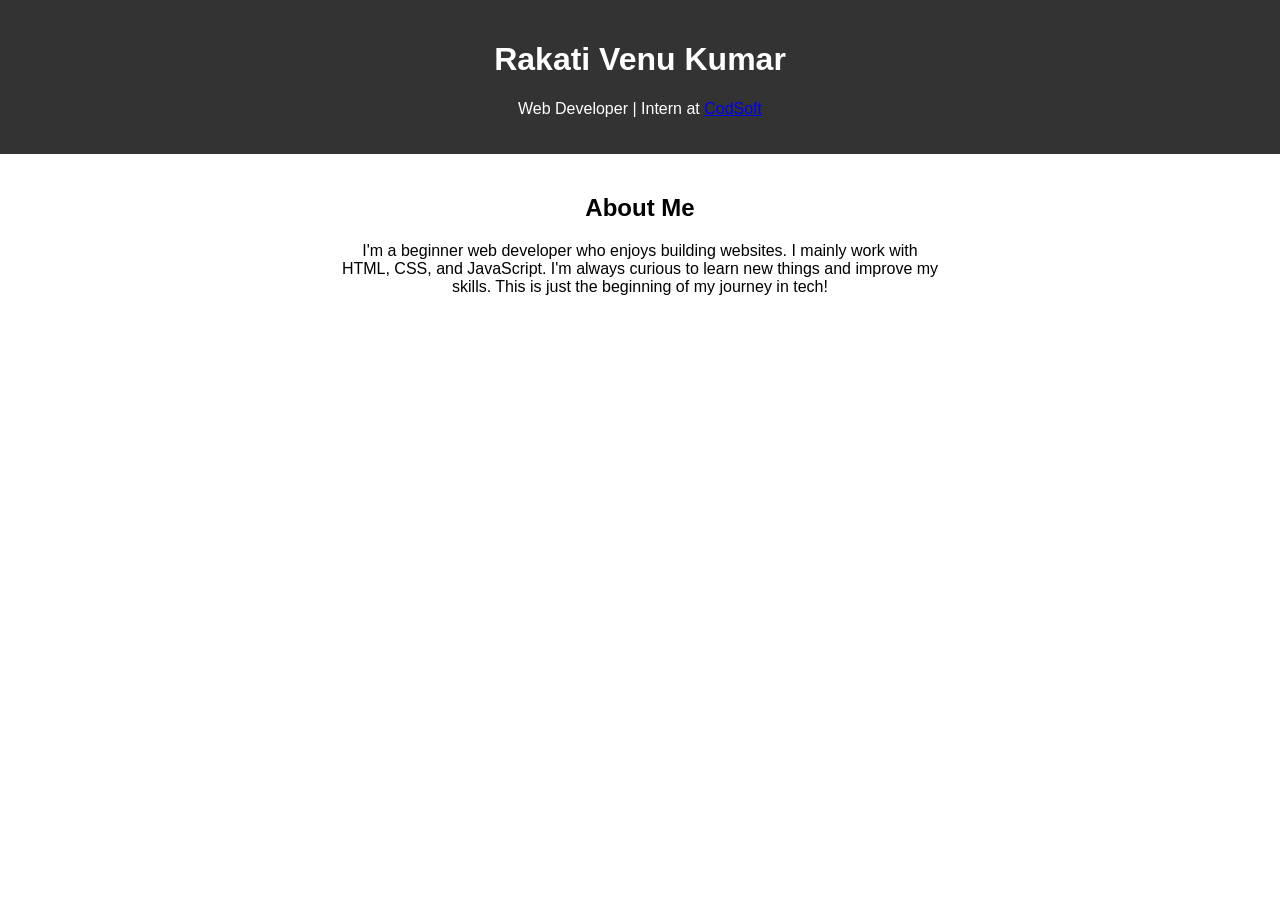
==== Level1_Task1_PersonalPortfolio/index.html @ 8b235a51 "Add About section with profile photo and intro Created the About section in HTML and styled it with " ====
<!DOCTYPE html>
<html lang="en">
<head>
    <meta charset="UTF-8">
    <meta name="viewport" content="width=device-width, initial-scale=1.0">
    <title>My Portfolio</title>
    <link rel="stylesheet" href="style.css">
</head>
<body>
    <!-- Header -->
    <header>
    <h1>Rakati Venu Kumar</h1>
    <p>Web Developer  |  Intern at <a href="https://www.codsoft.com/" target="_blank">CodSoft</a></p>
    </header>

    <!-- About Section -->
     <section id="about">
        <h2>About Me</h2>
        <!-- <img src="assets/profile.jpg" alt="Profile Photo" width="150" /> -->
        <p>I'm a beginner web developer who enjoys building websites. I mainly work with HTML, CSS, and JavaScript. I'm always curious to learn new things and improve my skills. This is just the beginning of my journey in tech!</p>
    </section>
</body>
</html>
---- Level1_Task1_PersonalPortfolio/style.css ----
body {
  font-family: Arial, sans-serif;
  margin: 0;
  padding: 0;
}

header {
  background-color: #333;
  color: #fff;
  padding: 20px;
  text-align: center;
}

#about {
  text-align: center;
  padding: 20px;
}

/* #about img {
  border-radius: 50%;
  margin: 15px 0;
} */ 

#about p {
  max-width: 600px;
  margin: 0 auto;
}
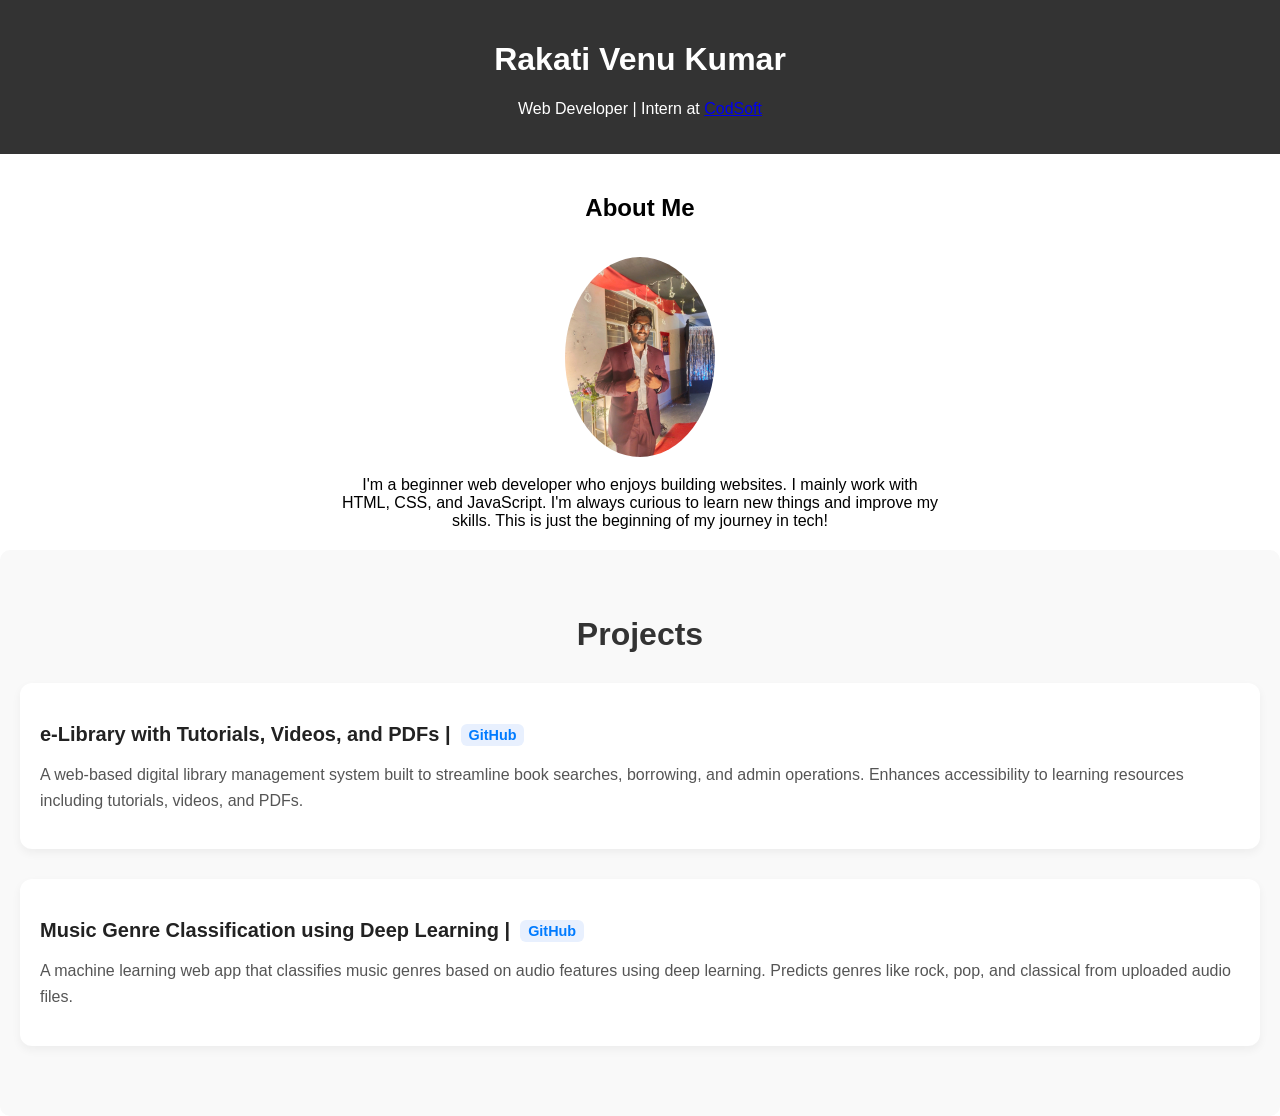
==== commit 3e3e4d47: "Added Projects section to portfolio with GitHub links and card styling" ====
--- a/Level1_Task1_PersonalPortfolio/index.html
+++ b/Level1_Task1_PersonalPortfolio/index.html
@@ -16,8 +16,34 @@
     <!-- About Section -->
      <section id="about">
         <h2>About Me</h2>
-        <!-- <img src="assets/profile.jpg" alt="Profile Photo" width="150" /> -->
+        <img src="assets/profile.jpg" alt="Profile Photo" width="150" />
         <p>I'm a beginner web developer who enjoys building websites. I mainly work with HTML, CSS, and JavaScript. I'm always curious to learn new things and improve my skills. This is just the beginning of my journey in tech!</p>
+    </section>
+
+    <!-- Projects Section -->
+    <section id="projects">
+        <h2>Projects</h2>
+        
+        <div class="project">
+            <h3>e-Library with Tutorials, Videos, and PDFs |
+                <a href="https://github.com/Venukumar23/e-Library" target="_blank" class="github-link">GitHub</a>
+            </h3>
+            <p>
+            A web-based digital library management system built to streamline book searches,
+            borrowing, and admin operations. Enhances accessibility to learning resources
+            including tutorials, videos, and PDFs.
+            </p>
+        </div>
+
+        <div class="project">
+            <h3>Music Genre Classification using Deep Learning |
+                <a href="https://github.com/Venukumar23/Music-Genre-Classification" target="_blank" class="github-link">GitHub</a>
+            </h3>
+            <p>
+            A machine learning web app that classifies music genres based on audio features
+            using deep learning. Predicts genres like rock, pop, and classical from uploaded audio files.
+            </p>
+        </div>
     </section>
 </body>
 </html>
--- a/Level1_Task1_PersonalPortfolio/style.css
+++ b/Level1_Task1_PersonalPortfolio/style.css
@@ -4,6 +4,7 @@
   padding: 0;
 }
 
+/* adding styles to the header */
 header {
   background-color: #333;
   color: #fff;
@@ -11,17 +12,77 @@
   text-align: center;
 }
 
+/* adding styles to the about section */
 #about {
   text-align: center;
   padding: 20px;
 }
 
-/* #about img {
+/* adding styles to the about image */
+#about img {
   border-radius: 50%;
   margin: 15px 0;
-} */ 
+} 
 
+/* adding styles to the about paragraph */
 #about p {
   max-width: 600px;
   margin: 0 auto;
+}
+
+/* Projects Section */
+#projects {
+  padding: 40px 20px;
+  background-color: #f9f9f9;
+  border-radius: 10px;
+}
+
+#projects h2 {
+  text-align: center;
+  font-size: 2rem;
+  margin-bottom: 30px;
+  color: #333;
+}
+
+.project {
+  margin-bottom: 30px;
+  padding: 20px;
+  background-color: #fff;
+  border-radius: 12px;
+  box-shadow: 0 4px 10px rgba(0, 0, 0, 0.05);
+  transition: transform 0.2s ease;
+}
+
+.project:hover {
+  transform: translateY(-4px);
+}
+
+.project h3 {
+  font-size: 1.25rem;
+  color: #222;
+  display: flex;
+  align-items: center;
+  gap: 10px;
+  margin-bottom: 10px;
+}
+
+.project p {
+  font-size: 1rem;
+  color: #555;
+  line-height: 1.6;
+}
+
+/* GitHub link next to title */
+.github-link {
+  font-size: 0.9rem;
+  color: #007bff;
+  text-decoration: none;
+  background-color: #e8f0fe;
+  padding: 3px 8px;
+  border-radius: 6px;
+}
+
+.github-link:hover {
+  background-color: #d0e2ff;
+  text-decoration: underline;
 }
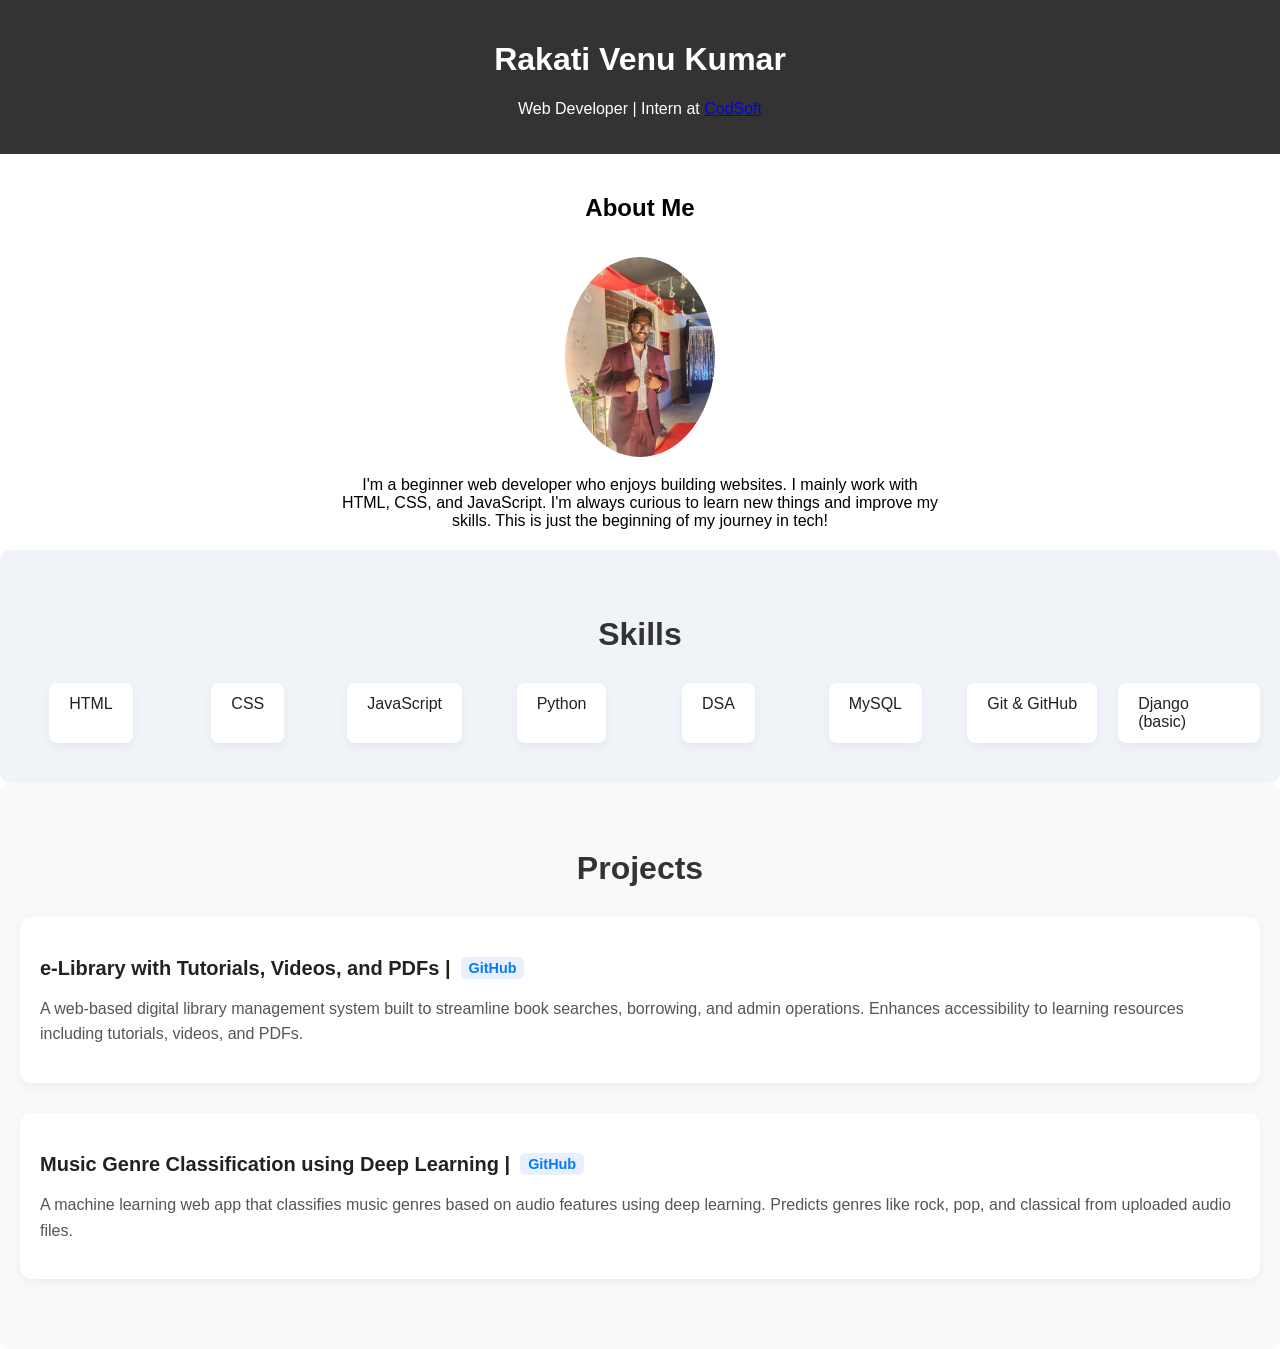
==== commit 55623b33: "Added my skills into portfolio" ====
--- a/Level1_Task1_PersonalPortfolio/index.html
+++ b/Level1_Task1_PersonalPortfolio/index.html
@@ -18,6 +18,21 @@
         <h2>About Me</h2>
         <img src="assets/profile.jpg" alt="Profile Photo" width="150" />
         <p>I'm a beginner web developer who enjoys building websites. I mainly work with HTML, CSS, and JavaScript. I'm always curious to learn new things and improve my skills. This is just the beginning of my journey in tech!</p>
+    </section>
+
+    <!-- Skills Section -->
+    <section id="skills">
+    <h2>Skills</h2>
+    <div class="skills-grid">
+        <div class="skill">HTML</div>
+        <div class="skill">CSS</div>
+        <div class="skill">JavaScript</div>
+        <div class="skill">Python</div>
+        <div class="skill">DSA</div>
+        <div class="skill">MySQL</div>
+        <div class="skill">Git & GitHub</div>
+        <div class="skill">Django (basic)</div>
+    </div>
     </section>
 
     <!-- Projects Section -->
--- a/Level1_Task1_PersonalPortfolio/style.css
+++ b/Level1_Task1_PersonalPortfolio/style.css
@@ -28,6 +28,42 @@
 #about p {
   max-width: 600px;
   margin: 0 auto;
+}
+
+/* Skills Section */
+#skills {
+  padding: 40px 20px;
+  background-color: #f0f4f8;
+  border-radius: 10px;
+}
+
+#skills h2 {
+  text-align: center;
+  font-size: 2rem;
+  margin-bottom: 30px;
+  color: #333;
+}
+
+.skills-grid {
+  display: grid;
+  grid-template-columns: repeat(auto-fit, minmax(140px, 1fr));
+  gap: 15px;
+  justify-items: center;
+}
+
+.skill {
+  background-color: #fff;
+  padding: 12px 20px;
+  border-radius: 8px;
+  box-shadow: 0 4px 10px rgba(0, 0, 0, 0.05);
+  font-weight: 500;
+  color: #222;
+  transition: transform 0.2s ease, background-color 0.2s ease;
+}
+
+.skill:hover {
+  transform: scale(1.05);
+  background-color: #e8f0fe;
 }
 
 /* Projects Section */
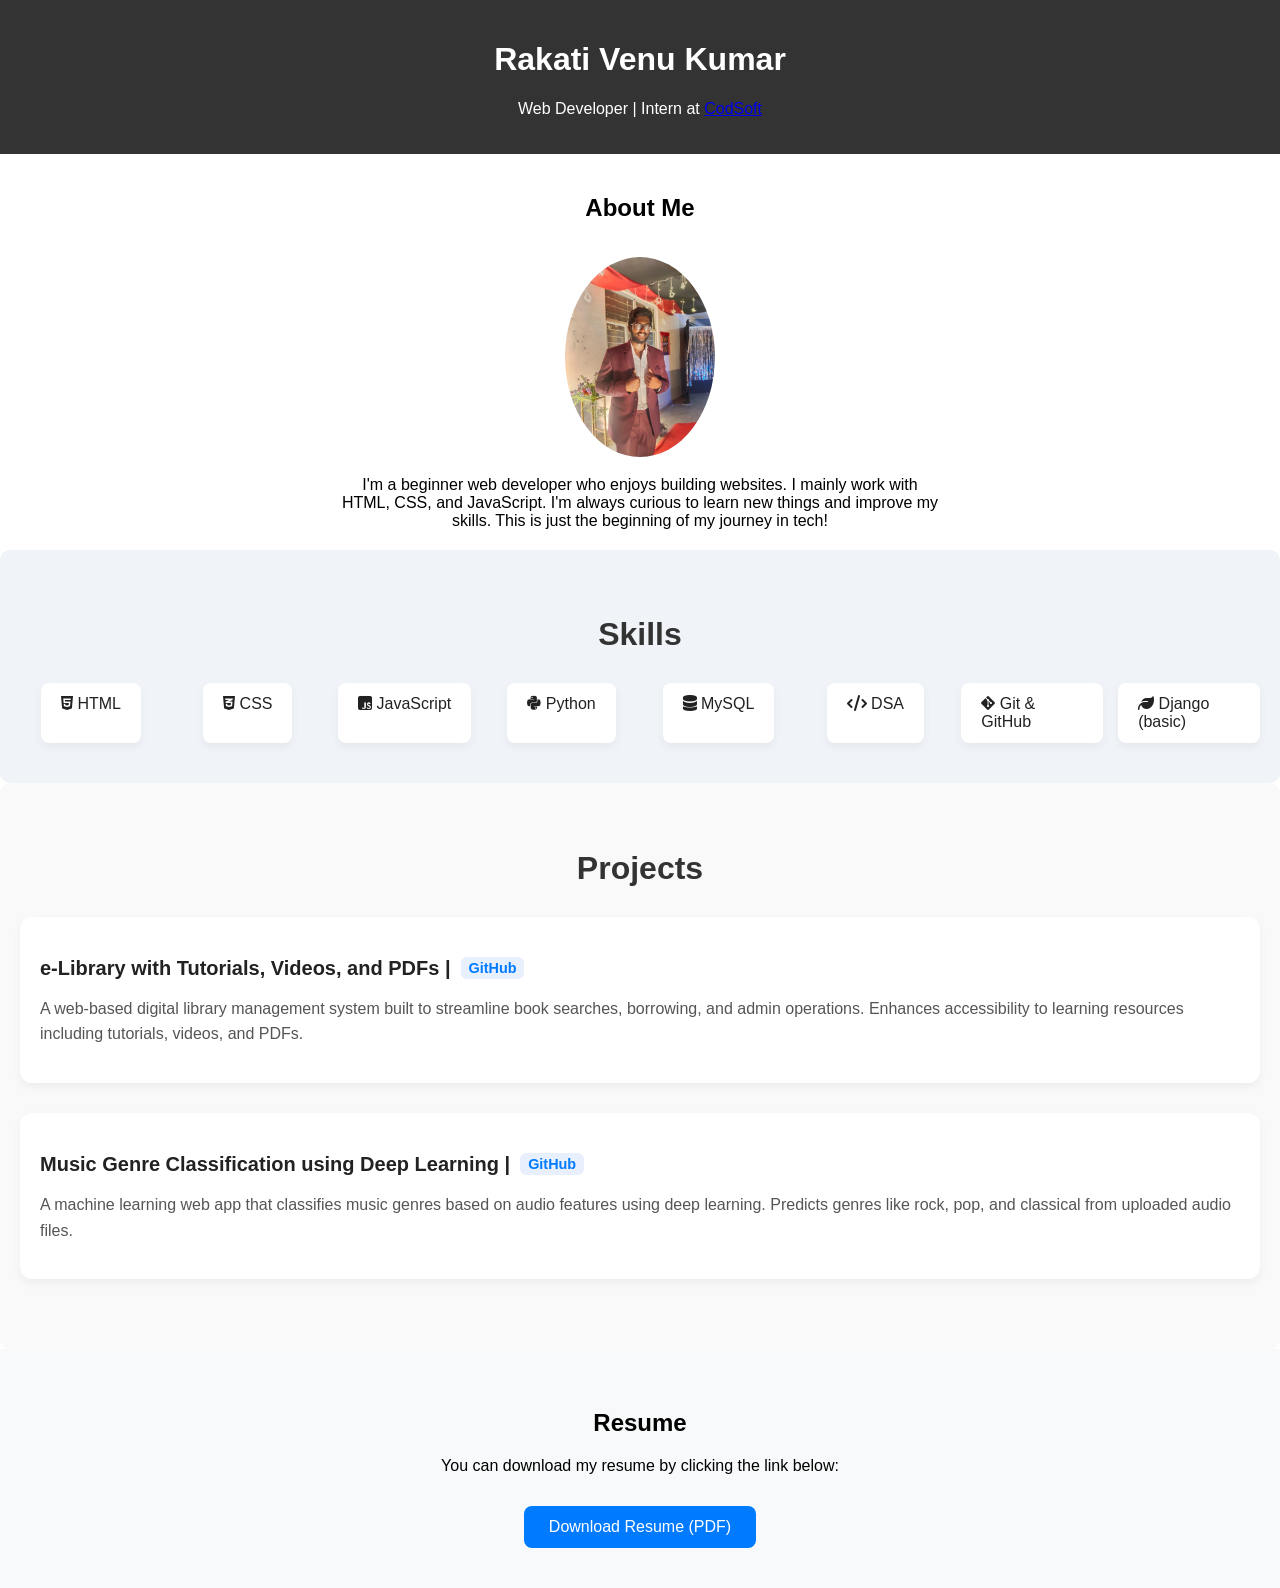
==== commit ff007916: "Added Resume." ====
--- a/Level1_Task1_PersonalPortfolio/index.html
+++ b/Level1_Task1_PersonalPortfolio/index.html
@@ -5,6 +5,12 @@
     <meta name="viewport" content="width=device-width, initial-scale=1.0">
     <title>My Portfolio</title>
     <link rel="stylesheet" href="style.css">
+
+    <!-- Font Awesome CDN for icons -->
+    <link
+        rel="stylesheet"
+        href="https://cdnjs.cloudflare.com/ajax/libs/font-awesome/6.4.0/css/all.min.css"
+    />
 </head>
 <body>
     <!-- Header -->
@@ -22,18 +28,19 @@
 
     <!-- Skills Section -->
     <section id="skills">
-    <h2>Skills</h2>
-    <div class="skills-grid">
-        <div class="skill">HTML</div>
-        <div class="skill">CSS</div>
-        <div class="skill">JavaScript</div>
-        <div class="skill">Python</div>
-        <div class="skill">DSA</div>
-        <div class="skill">MySQL</div>
-        <div class="skill">Git & GitHub</div>
-        <div class="skill">Django (basic)</div>
+        <h2>Skills</h2>
+        <div class="skills-grid">
+            <div class="skill"><i class="fab fa-html5"></i> HTML</div>
+            <div class="skill"><i class="fab fa-css3-alt"></i> CSS</div>
+            <div class="skill"><i class="fab fa-js-square"></i> JavaScript</div>
+            <div class="skill"><i class="fab fa-python"></i> Python</div>
+            <div class="skill"><i class="fas fa-database"></i> MySQL</div>
+            <div class="skill"><i class="fas fa-code"></i> DSA</div>
+            <div class="skill"><i class="fab fa-git-alt"></i> Git & GitHub</div>
+            <div class="skill"><i class="fas fa-leaf"></i> Django (basic)</div>
     </div>
     </section>
+
 
     <!-- Projects Section -->
     <section id="projects">
@@ -60,5 +67,14 @@
             </p>
         </div>
     </section>
+
+    <!-- Resume Section -->
+    <section id="resume">
+        <h2>Resume</h2>
+        <p>You can download my resume by clicking the link below:</p>
+        <a href="assets/VenuResume.pdf" download class="resume-btn">Download Resume (PDF)</a>
+
+    </section>
+
 </body>
 </html>
--- a/Level1_Task1_PersonalPortfolio/style.css
+++ b/Level1_Task1_PersonalPortfolio/style.css
@@ -121,4 +121,26 @@
 .github-link:hover {
   background-color: #d0e2ff;
   text-decoration: underline;
-}+}
+
+/* Resume Section */
+#resume {
+  text-align: center;
+  padding: 40px 20px;
+  background-color: #f8f9fa;
+}
+
+.resume-btn {
+  display: inline-block;
+  margin-top: 15px;
+  padding: 12px 25px;
+  background-color: #007bff;
+  color: white;
+  text-decoration: none;
+  border-radius: 8px;
+  transition: background-color 0.3s ease;
+}
+
+.resume-btn:hover {
+  background-color: #0056b3;
+}
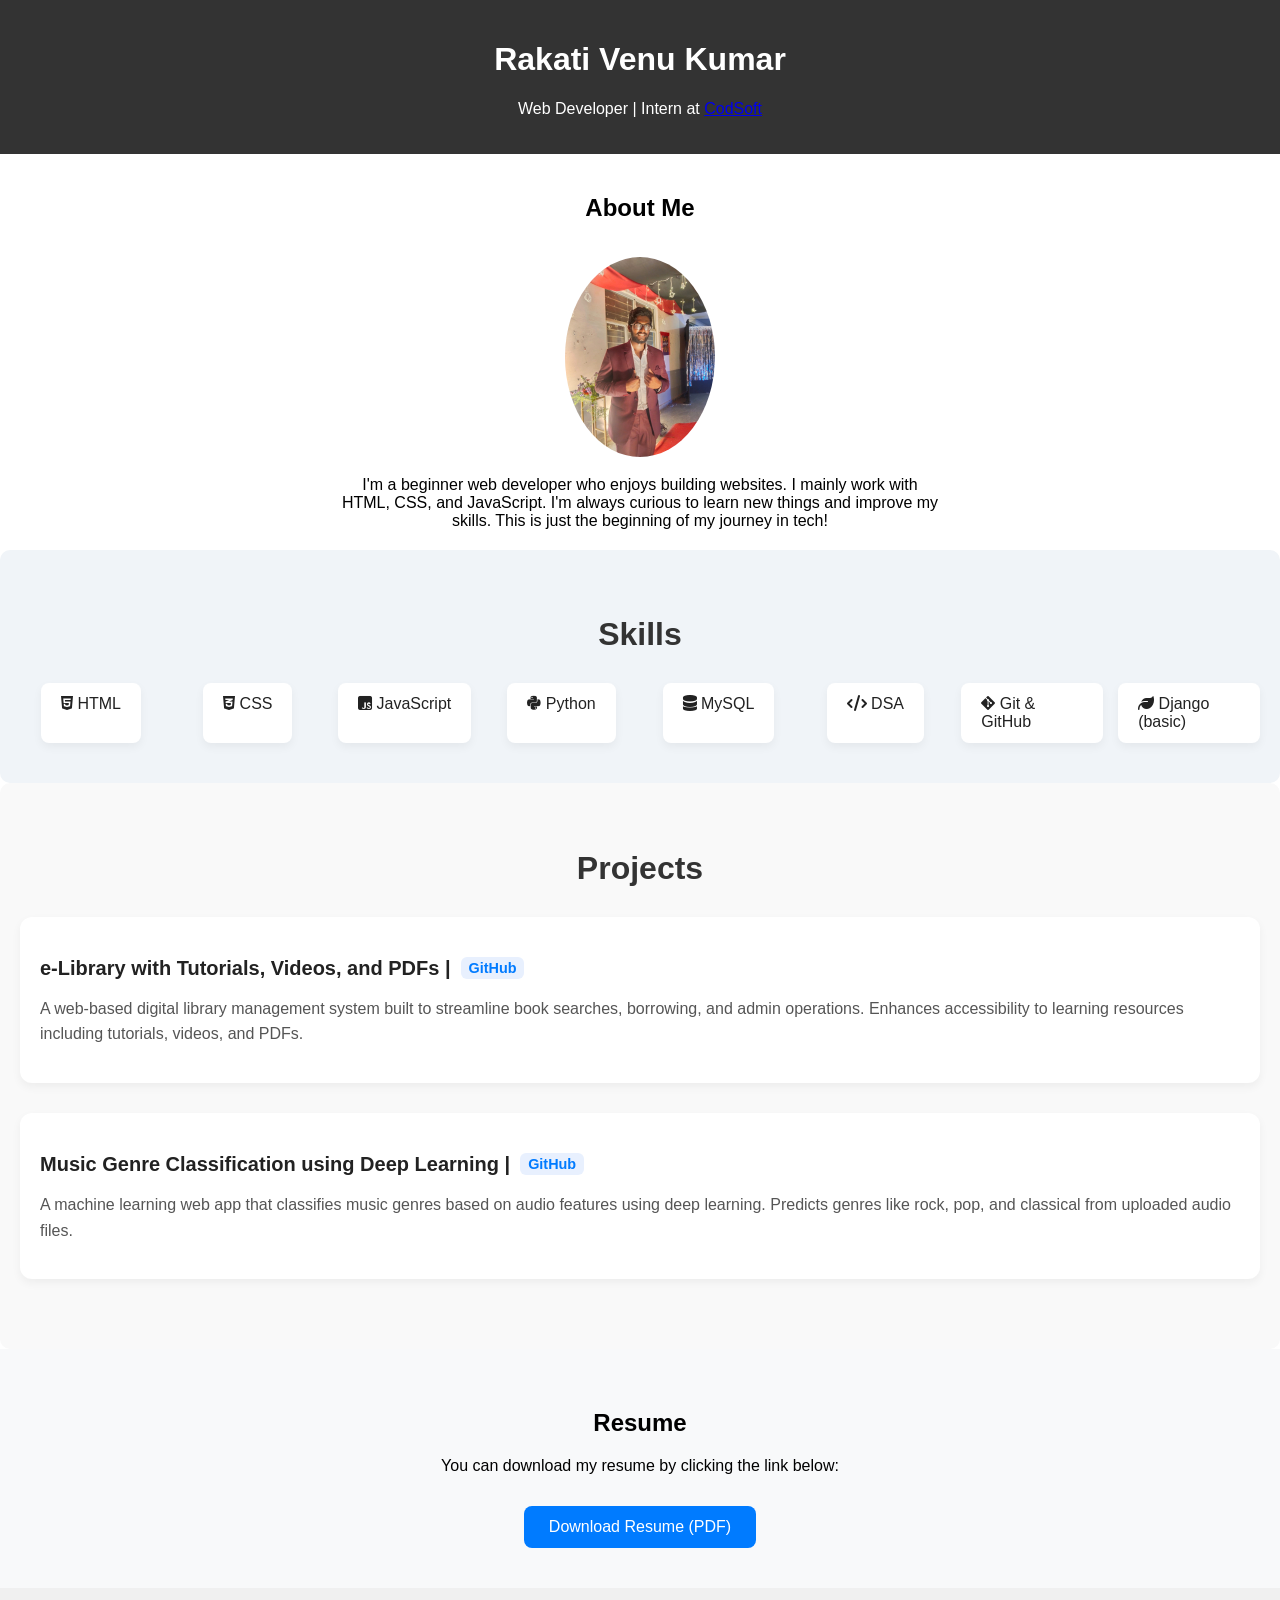
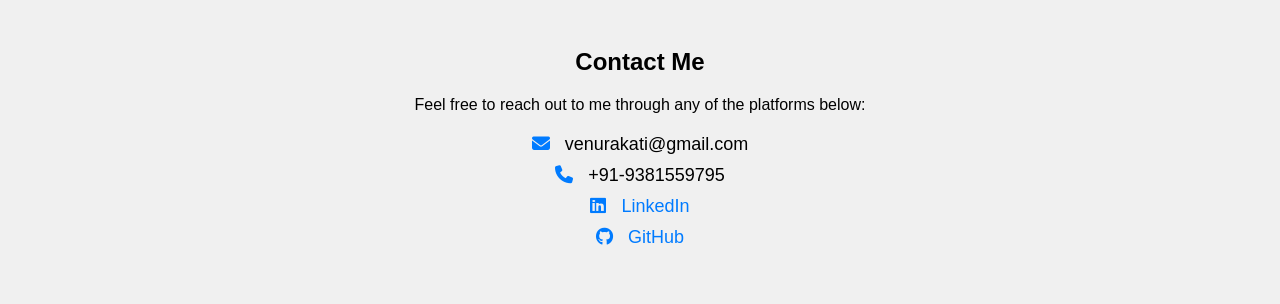
==== commit 7593fd31: "Contacts added" ====
--- a/Level1_Task1_PersonalPortfolio/index.html
+++ b/Level1_Task1_PersonalPortfolio/index.html
@@ -73,7 +73,25 @@
         <h2>Resume</h2>
         <p>You can download my resume by clicking the link below:</p>
         <a href="assets/VenuResume.pdf" download class="resume-btn">Download Resume (PDF)</a>
+    </section>
 
+    <!-- Contact Section -->
+    <section id="contact">
+        <h2>Contact Me</h2>
+        <p>Feel free to reach out to me through any of the platforms below:</p>
+    
+        <ul class="contact-list">
+            <li><i class="fas fa-envelope"></i> venurakati@gmail.com</li>
+            <li><i class="fas fa-phone"></i> +91-9381559795</li>
+            <li>
+            <i class="fab fa-linkedin"></i>
+            <a href="https://www.linkedin.com/in/rakati-venu-kumar-0748bb302/" target="_blank">LinkedIn</a>
+            </li>
+            <li>
+            <i class="fab fa-github"></i>
+            <a href="https://github.com/Venukumar23" target="_blank">GitHub</a>
+            </li>
+        </ul>
     </section>
 
 </body>
--- a/Level1_Task1_PersonalPortfolio/style.css
+++ b/Level1_Task1_PersonalPortfolio/style.css
@@ -144,3 +144,35 @@
 .resume-btn:hover {
   background-color: #0056b3;
 }
+
+/* Contact Section */
+#contact {
+  padding: 40px 20px;
+  background-color: #f0f0f0;
+  text-align: center;
+}
+
+.contact-list {
+  list-style: none;
+  padding: 0;
+  margin-top: 20px;
+}
+
+.contact-list li {
+  margin: 10px 0;
+  font-size: 18px;
+}
+
+.contact-list i {
+  margin-right: 10px;
+  color: #007bff;
+}
+
+.contact-list a {
+  color: #007bff;
+  text-decoration: none;
+}
+
+.contact-list a:hover {
+  text-decoration: underline;
+}
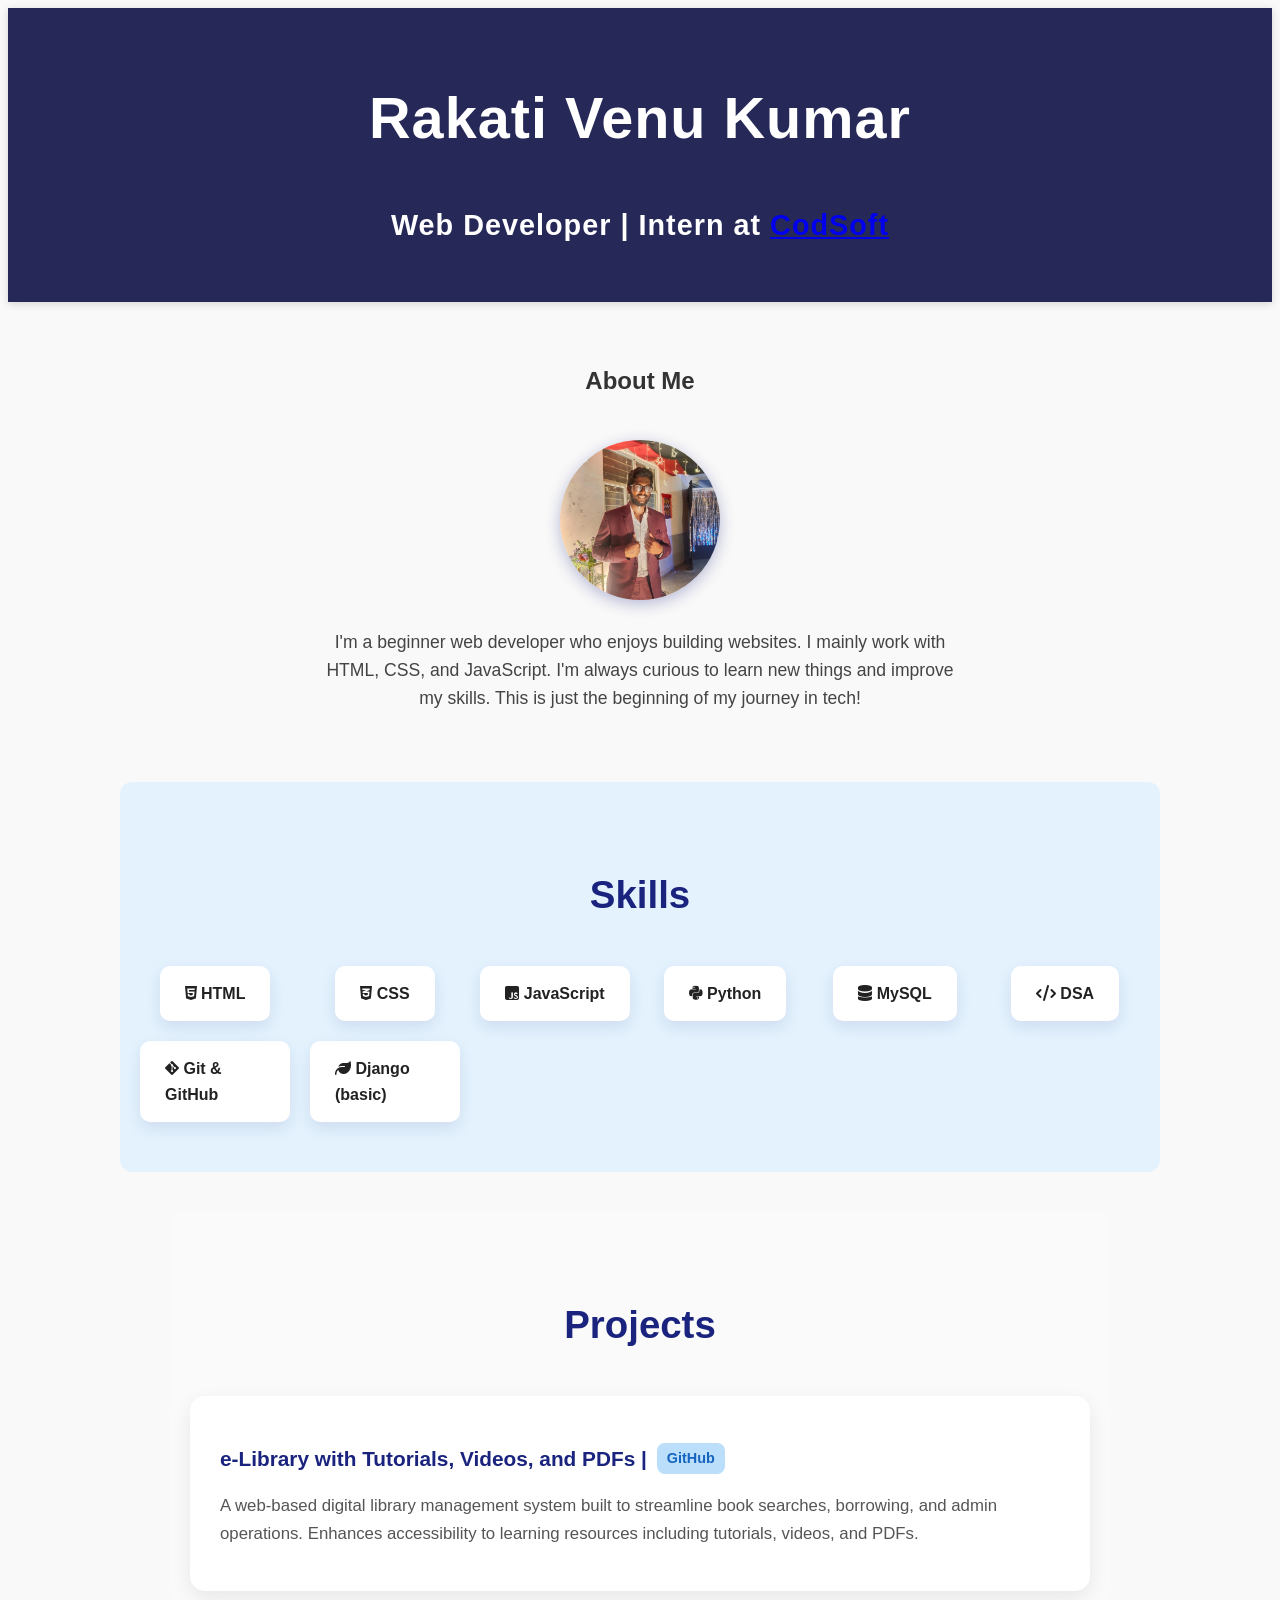
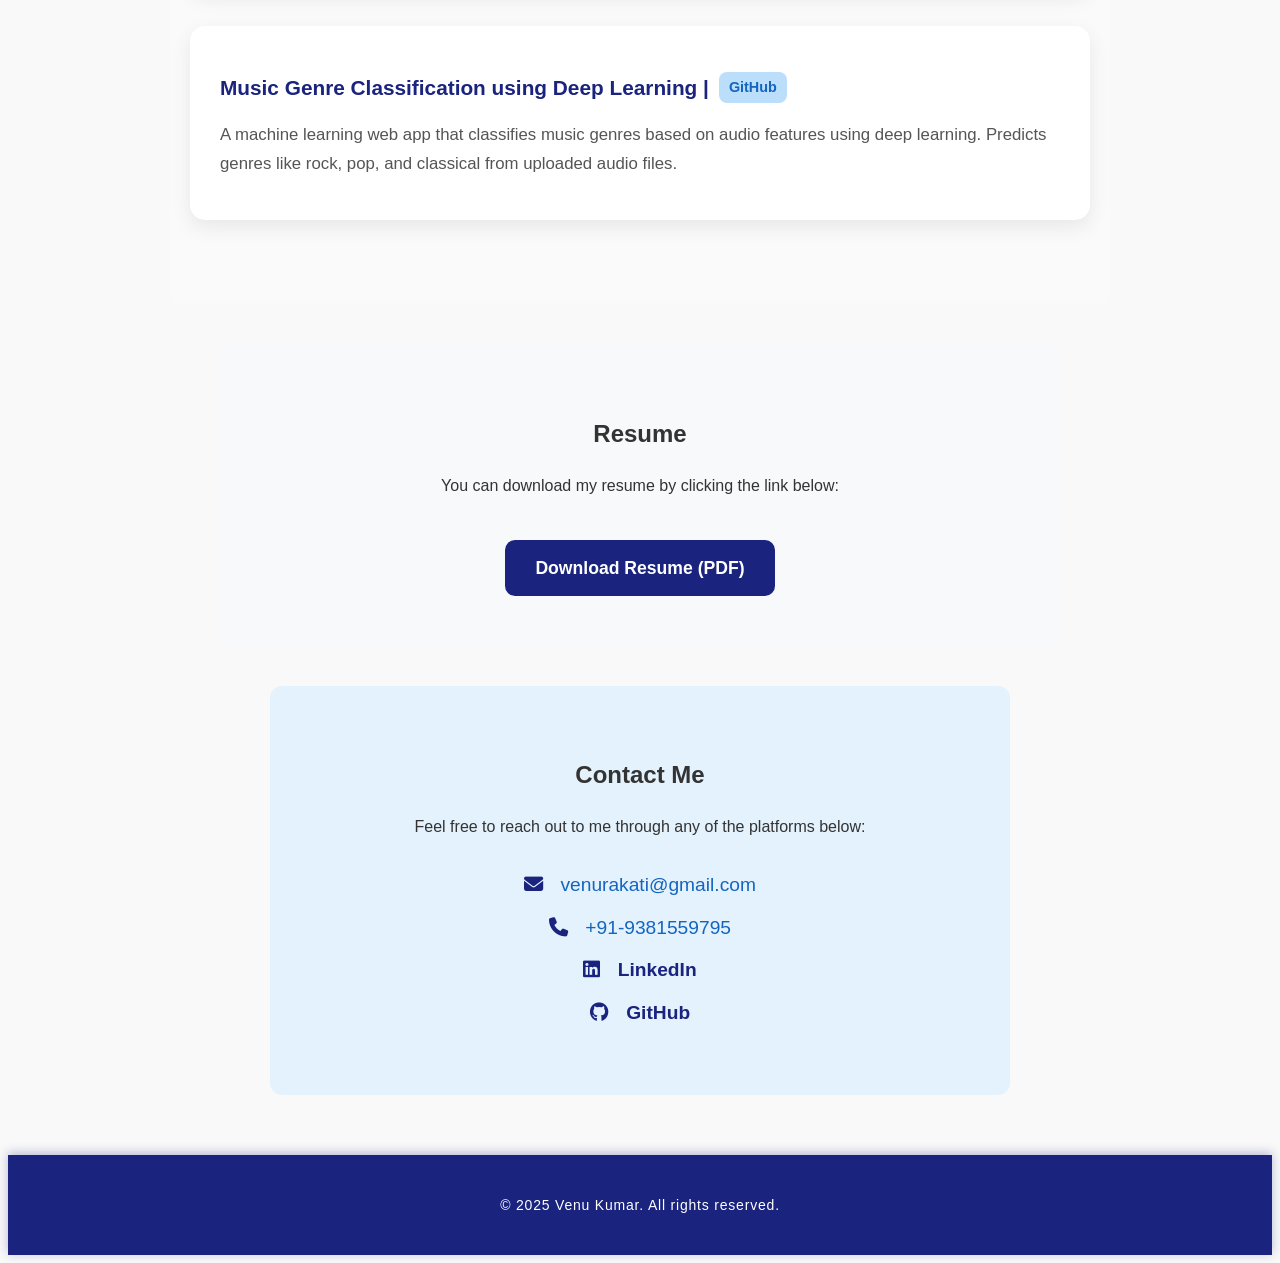
==== commit b47f9bd0: "Added footer and some CSS styling" ====
--- a/Level1_Task1_PersonalPortfolio/index.html
+++ b/Level1_Task1_PersonalPortfolio/index.html
@@ -94,5 +94,10 @@
         </ul>
     </section>
 
+    <!-- Footer -->
+    <footer>
+        <p>&copy; 2025 Venu Kumar. All rights reserved.</p>
+    </footer>
+
 </body>
 </html>
--- a/Level1_Task1_PersonalPortfolio/style.css
+++ b/Level1_Task1_PersonalPortfolio/style.css
@@ -1,178 +1,219 @@
 body {
-  font-family: Arial, sans-serif;
-  margin: 0;
-  padding: 0;
-}
-
-/* adding styles to the header */
+  background-color: #f9f9f9;
+  color: #333;
+  font-family: 'Segoe UI', Tahoma, Geneva, Verdana, sans-serif;
+  line-height: 1.6; /* easier reading */
+}
+
+/* Header */
 header {
-  background-color: #333;
+  background-color: #262957; /* deeper blue for stronger header */
   color: #fff;
-  padding: 20px;
-  text-align: center;
-}
-
-/* adding styles to the about section */
+  padding: 25px 20px;
+  text-align: center;
+  font-weight: 700;
+  font-size: 1.8rem;
+  letter-spacing: 1px;
+  box-shadow: 0 2px 8px rgba(0,0,0,0.15);
+}
+
+/* About Section */
 #about {
   text-align: center;
-  padding: 20px;
-}
-
-/* adding styles to the about image */
+  padding: 40px 20px;
+  max-width: 900px;
+  margin: 0 auto;
+}
+
 #about img {
   border-radius: 50%;
-  margin: 15px 0;
-} 
-
-/* adding styles to the about paragraph */
+  margin: 20px 0;
+  width: 160px;
+  height: 160px;
+  object-fit: cover;
+  box-shadow: 0 4px 15px rgba(26, 35, 126, 0.3);
+}
+
 #about p {
-  max-width: 600px;
+  max-width: 650px;
   margin: 0 auto;
+  font-size: 1.1rem;
+  color: #444;
 }
 
 /* Skills Section */
 #skills {
-  padding: 40px 20px;
-  background-color: #f0f4f8;
-  border-radius: 10px;
+  padding: 50px 20px;
+  background-color: #e3f2fd; /* softer blue */
+  border-radius: 12px;
+  max-width: 1000px;
+  margin: 30px auto;
 }
 
 #skills h2 {
   text-align: center;
-  font-size: 2rem;
-  margin-bottom: 30px;
-  color: #333;
+  font-size: 2.4rem;
+  margin-bottom: 40px;
+  color: #1a237e;
 }
 
 .skills-grid {
   display: grid;
   grid-template-columns: repeat(auto-fit, minmax(140px, 1fr));
-  gap: 15px;
+  gap: 20px;
   justify-items: center;
 }
 
 .skill {
   background-color: #fff;
-  padding: 12px 20px;
-  border-radius: 8px;
-  box-shadow: 0 4px 10px rgba(0, 0, 0, 0.05);
-  font-weight: 500;
+  padding: 15px 25px;
+  border-radius: 10px;
+  box-shadow: 0 6px 15px rgba(26, 35, 126, 0.1);
+  font-weight: 600;
   color: #222;
-  transition: transform 0.2s ease, background-color 0.2s ease;
+  cursor: default;
+  transition: transform 0.3s ease, background-color 0.3s ease;
 }
 
 .skill:hover {
-  transform: scale(1.05);
-  background-color: #e8f0fe;
+  transform: scale(1.1);
+  background-color: #bbdefb;
 }
 
 /* Projects Section */
 #projects {
-  padding: 40px 20px;
-  background-color: #f9f9f9;
-  border-radius: 10px;
+  padding: 50px 20px;
+  background-color: #fafafa;
+  border-radius: 12px;
+  max-width: 900px;
+  margin: 40px auto;
 }
 
 #projects h2 {
   text-align: center;
-  font-size: 2rem;
-  margin-bottom: 30px;
-  color: #333;
+  font-size: 2.4rem;
+  margin-bottom: 40px;
+  color: #1a237e;
 }
 
 .project {
-  margin-bottom: 30px;
-  padding: 20px;
+  margin-bottom: 35px;
+  padding: 25px 30px;
   background-color: #fff;
-  border-radius: 12px;
-  box-shadow: 0 4px 10px rgba(0, 0, 0, 0.05);
-  transition: transform 0.2s ease;
+  border-radius: 15px;
+  box-shadow: 0 7px 20px rgba(0, 0, 0, 0.08);
+  transition: transform 0.3s ease, box-shadow 0.3s ease;
 }
 
 .project:hover {
-  transform: translateY(-4px);
+  transform: translateY(-6px);
+  box-shadow: 0 14px 28px rgba(0, 0, 0, 0.12);
 }
 
 .project h3 {
-  font-size: 1.25rem;
-  color: #222;
+  font-size: 1.3rem;
+  color: #1a237e;
   display: flex;
   align-items: center;
   gap: 10px;
-  margin-bottom: 10px;
+  margin-bottom: 15px;
 }
 
 .project p {
-  font-size: 1rem;
+  font-size: 1.05rem;
   color: #555;
-  line-height: 1.6;
-}
-
-/* GitHub link next to title */
+  line-height: 1.7;
+}
+
+/* GitHub link */
 .github-link {
   font-size: 0.9rem;
-  color: #007bff;
+  color: #1565c0;
   text-decoration: none;
-  background-color: #e8f0fe;
-  padding: 3px 8px;
-  border-radius: 6px;
+  background-color: #bbdefb;
+  padding: 4px 10px;
+  border-radius: 8px;
+  transition: background-color 0.3s ease;
 }
 
 .github-link:hover {
-  background-color: #d0e2ff;
+  background-color: #90caf9;
   text-decoration: underline;
 }
 
 /* Resume Section */
 #resume {
   text-align: center;
-  padding: 40px 20px;
+  padding: 50px 20px;
   background-color: #f8f9fa;
+  max-width: 800px;
+  margin: 40px auto;
 }
 
 .resume-btn {
   display: inline-block;
-  margin-top: 15px;
-  padding: 12px 25px;
-  background-color: #007bff;
+  margin-top: 25px;
+  padding: 14px 30px;
+  background-color: #1a237e;
   color: white;
   text-decoration: none;
-  border-radius: 8px;
+  border-radius: 10px;
+  font-weight: 600;
+  font-size: 1.1rem;
   transition: background-color 0.3s ease;
 }
 
 .resume-btn:hover {
-  background-color: #0056b3;
+  background-color: #283593;
 }
 
 /* Contact Section */
 #contact {
-  padding: 40px 20px;
-  background-color: #f0f0f0;
-  text-align: center;
+  padding: 50px 20px;
+  background-color: #e3f2fd;
+  text-align: center;
+  max-width: 700px;
+  margin: 40px auto 60px;
+  border-radius: 12px;
 }
 
 .contact-list {
   list-style: none;
   padding: 0;
-  margin-top: 20px;
+  margin-top: 30px;
 }
 
 .contact-list li {
-  margin: 10px 0;
-  font-size: 18px;
+  margin: 12px 0;
+  font-size: 1.2rem;
+  color: #1565c0;
 }
 
 .contact-list i {
-  margin-right: 10px;
-  color: #007bff;
+  margin-right: 12px;
+  color: #1a237e;
 }
 
 .contact-list a {
-  color: #007bff;
+  color: #1a237e;
   text-decoration: none;
+  font-weight: 600;
 }
 
 .contact-list a:hover {
   text-decoration: underline;
-}
+  color: #283593;
+}
+
+/* Footer */
+footer {
+  background-color: #1a237e;
+  color: #fff;
+  text-align: center;
+  padding: 25px 20px;
+  font-size: 14px;
+  font-weight: 500;
+  letter-spacing: 0.8px;
+  margin-top: 60px;
+  box-shadow: 0 -2px 10px rgba(26, 35, 126, 0.3);
+}
